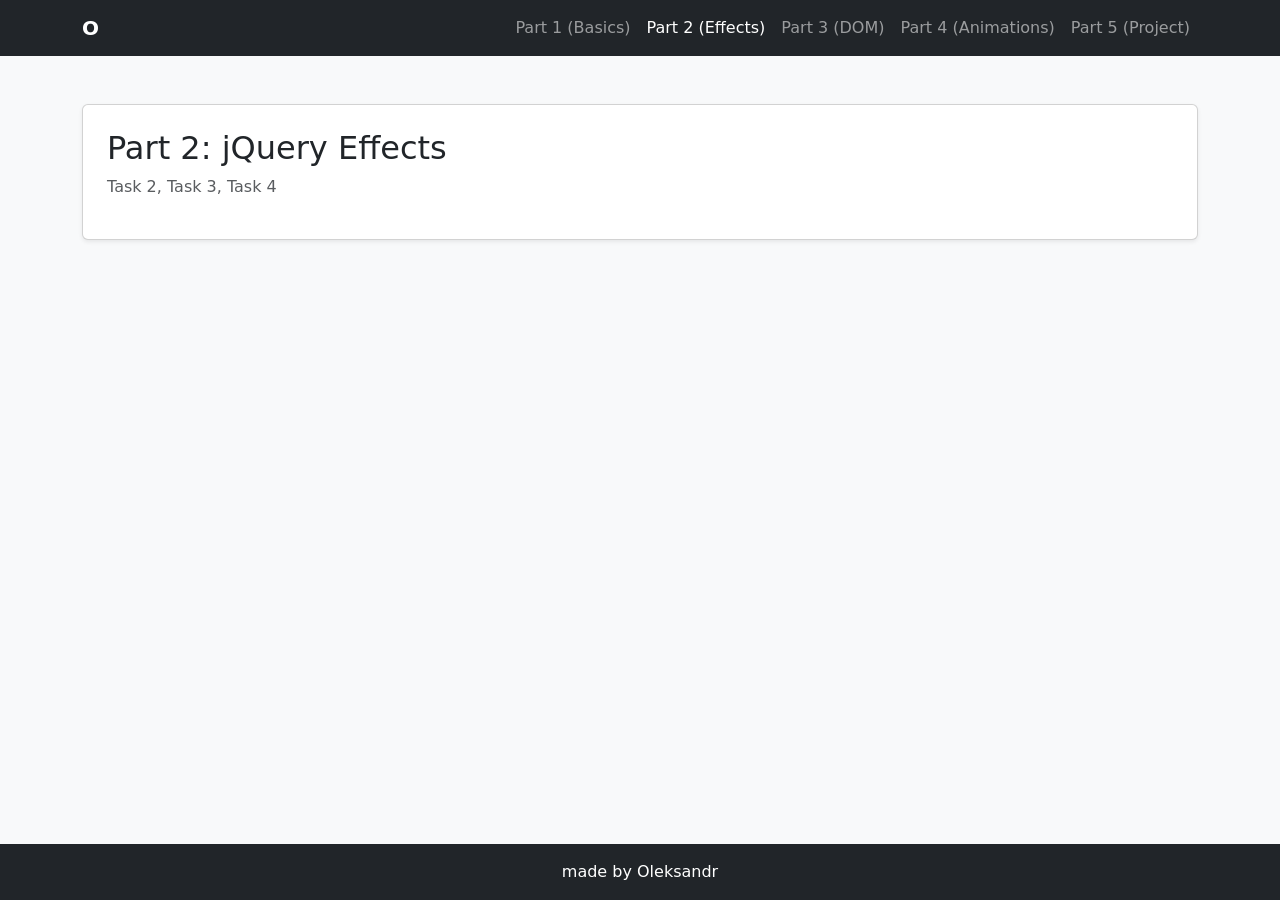
==== part2.html @ fbd33a7f "add project skeleton" ====
<!DOCTYPE html>
<html lang="en">
<head>
    <meta charset="UTF-8">
    <meta name="viewport" content="width=device-width, initial-scale=1.0">
    <title>Assignment 6 - Part 2</title>
    <link href="https://cdn.jsdelivr.net/npm/bootstrap@5.3.3/dist/css/bootstrap.min.css" rel="stylesheet">
    <link rel="stylesheet" href="styles.css">
</head>
<body>

    <nav class="navbar navbar-expand-lg navbar-dark bg-dark">
        <div class="container">
            <a class="navbar-brand fw-bold" href="index.html">O</a>
            <button class="navbar-toggler" type="button" data-bs-toggle="collapse" data-bs-target="#navMenu">
                <span class="navbar-toggler-icon"></span>
            </button>
            <div class="collapse navbar-collapse" id="navMenu">
                <ul class="navbar-nav ms-auto">
                    <li class="nav-item">
                        <a class="nav-link" href="index.html">Part 1 (Basics)</a>
                    </li>
                    <li class="nav-item">
                        <a class="nav-link active" href="part2.html">Part 2 (Effects)</a>
                    </li>
                    <li class="nav-item">
                        <a class="nav-link" href="part3.html">Part 3 (DOM)</a>
                    </li>
                    <li class="nav-item">
                        <a class="nav-link" href="part4.html">Part 4 (Animations)</a>
                    </li>
                    <li class="nav-item">
                        <a class="nav-link" href="part5.html">Part 5 (Project)</a>
                    </li>
                </ul>
            </div>
        </div>
    </nav>

    <main class="container my-5">
        <div class="card p-4 shadow-sm">
            <h2>Part 2: jQuery Effects</h2>
            <p class="text-muted">Task 2, Task 3, Task 4</p>
        </div>
    </main>

    <footer class="bg-dark text-white text-center py-3 mt-auto">
        <p class="mb-0">made by Oleksandr</p>
    </footer>

    <script src="https://code.jquery.com/jquery-3.7.1.min.js"></script>
    <script src="https://cdn.jsdelivr.net/npm/bootstrap@5.3.3/dist/js/bootstrap.bundle.min.js"></script>
    <script src="part2.js"></script>
</body>
</html>
---- styles.css ----
body {
    min-height: 100vh;
    display: flex;
    flex-direction: column;
    background-color: #f8f9fa;
}

main {
    flex: 1;
}

.anim-box {
    width: 80px;
    height: 80px;
    background-color: #0d6efd;
    position: relative;
    border-radius: 6px;
}

.panel-header {
    background-color: #e9ecef;
    padding: 12px 16px;
    cursor: pointer;
    font-weight: bold;
    border: 1px solid #dee2e6;
    border-radius: 4px;
}

.panel-content {
    padding: 16px;
    border: 1px solid #dee2e6;
    border-top: none;
    border-radius: 0 0 4px 4px;
    background: #ffffff;
}
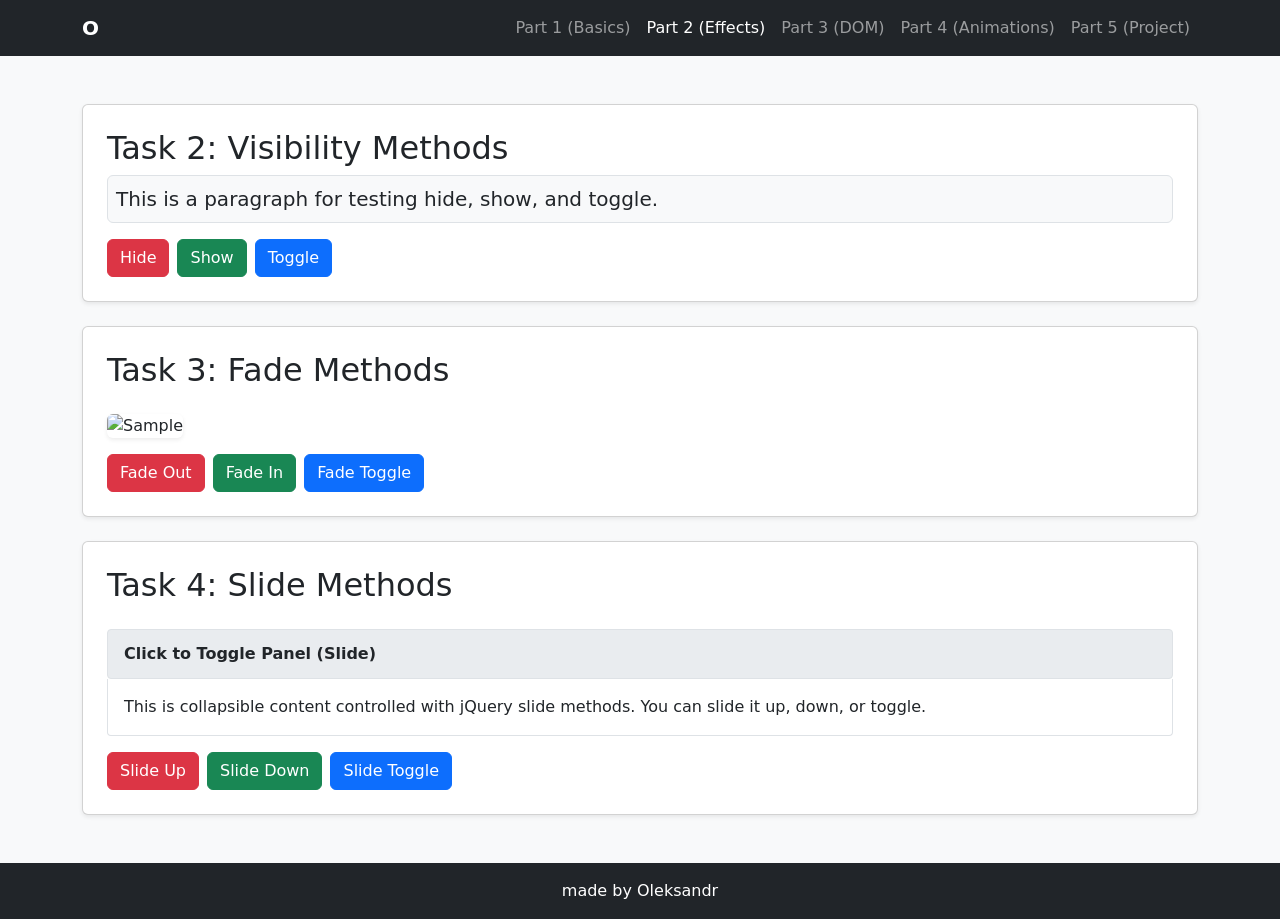
==== commit 154da573: "Part 2: jQuery effects - visibility, fade, and slide methods" ====
--- a/part2.html
+++ b/part2.html
@@ -38,9 +38,41 @@
     </nav>
 
     <main class="container my-5">
+        <div class="card p-4 shadow-sm mb-4">
+            <h2>Task 2: Visibility Methods</h2>
+            <p id="visParagraph" class="fs-5 p-2 bg-light border rounded">This is a paragraph for testing hide, show, and toggle.</p>
+            <div class="d-flex gap-2">
+                <button id="hideBtn" class="btn btn-danger">Hide</button>
+                <button id="showBtn" class="btn btn-success">Show</button>
+                <button id="toggleBtn" class="btn btn-primary">Toggle</button>
+            </div>
+        </div>
+
+        <div class="card p-4 shadow-sm mb-4">
+            <h2>Task 3: Fade Methods</h2>
+            <div class="my-3">
+                <img id="fadeImg" src="https://picsum.photos/300/180?random=1" alt="Sample" class="rounded shadow-sm">
+            </div>
+            <div class="d-flex gap-2">
+                <button id="fadeOutBtn" class="btn btn-danger">Fade Out</button>
+                <button id="fadeInBtn" class="btn btn-success">Fade In</button>
+                <button id="fadeToggleBtn" class="btn btn-primary">Fade Toggle</button>
+            </div>
+        </div>
+
         <div class="card p-4 shadow-sm">
-            <h2>Part 2: jQuery Effects</h2>
-            <p class="text-muted">Task 2, Task 3, Task 4</p>
+            <h2>Task 4: Slide Methods</h2>
+            <div class="my-3">
+                <div id="slidePanelHeader" class="panel-header">Click to Toggle Panel (Slide)</div>
+                <div id="slidePanelContent" class="panel-content">
+                    This is collapsible content controlled with jQuery slide methods. You can slide it up, down, or toggle.
+                </div>
+            </div>
+            <div class="d-flex gap-2">
+                <button id="slideUpBtn" class="btn btn-danger">Slide Up</button>
+                <button id="slideDownBtn" class="btn btn-success">Slide Down</button>
+                <button id="slideToggleBtn" class="btn btn-primary">Slide Toggle</button>
+            </div>
         </div>
     </main>
 
